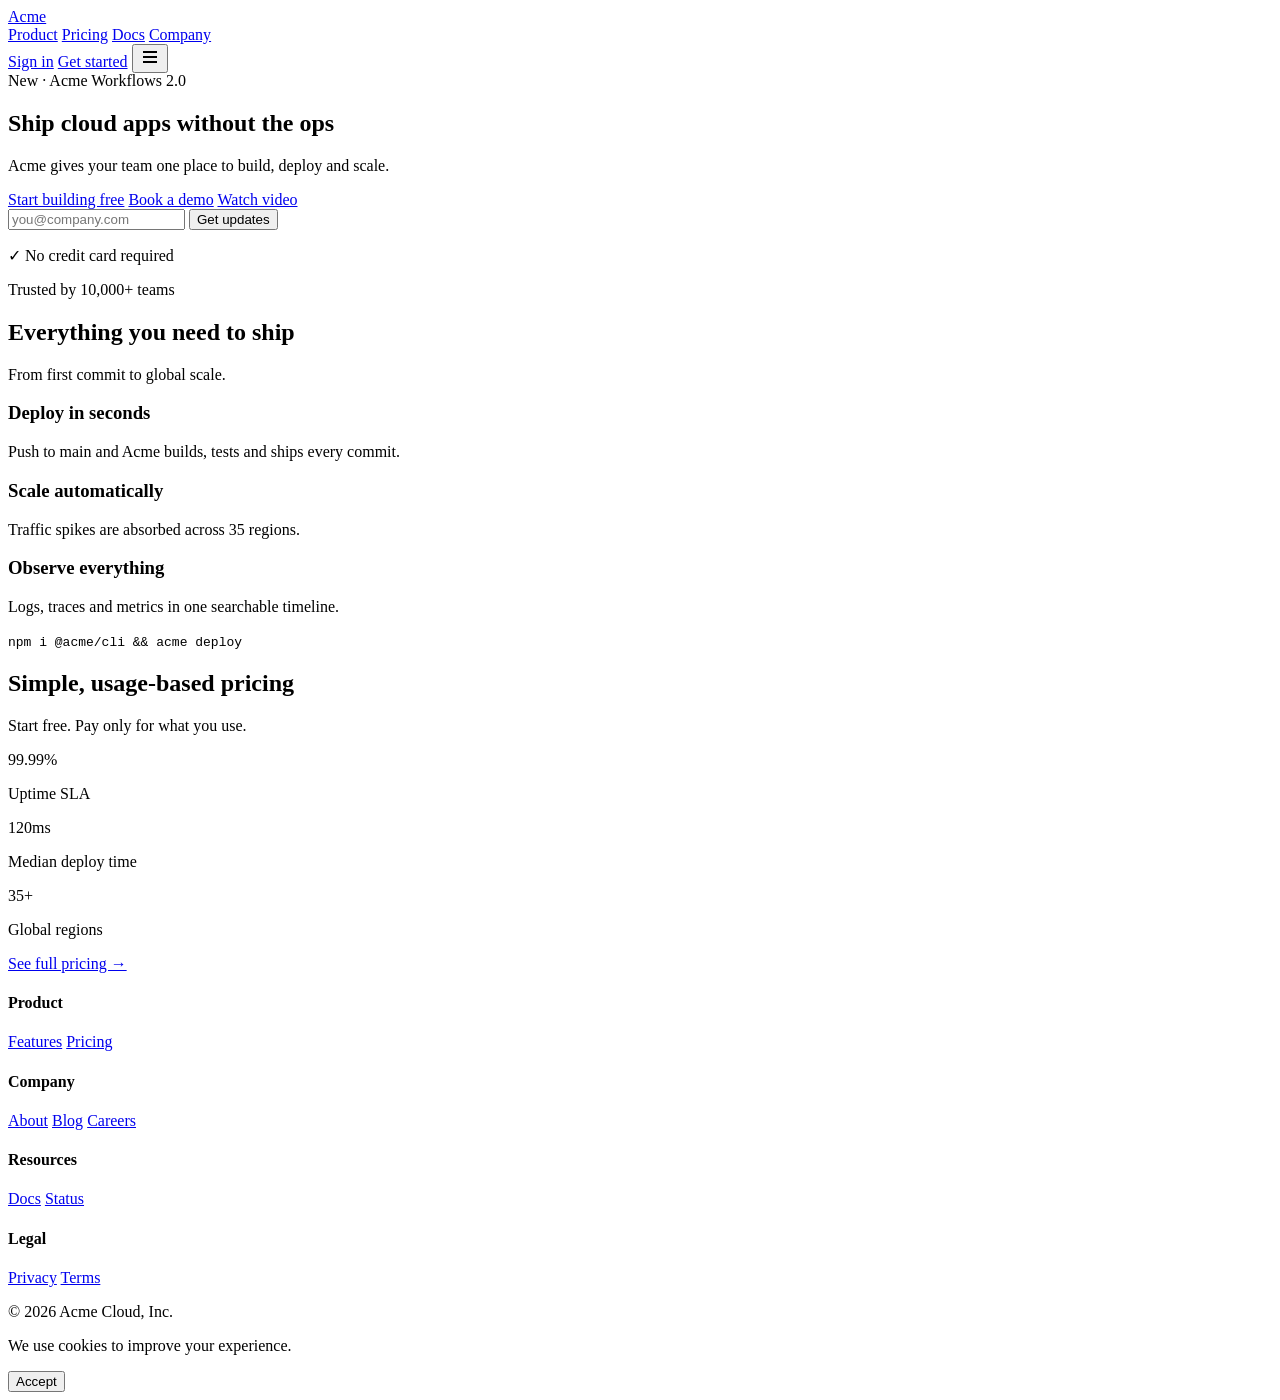
==== tests/fixtures/site/index.html @ 537ed589 "feat(collector): capture styles, stylesheets, hover, layouts and dark mode - Headless Chromium sessi" ====
<!doctype html>
<html lang="en">
  <head>
    <meta charset="utf-8" />
    <meta name="viewport" content="width=device-width, initial-scale=1" />
    <title>Acme Cloud — Ship cloud apps without the ops</title>
    <meta
      name="description"
      content="Acme Cloud is the developer platform to build, deploy and scale cloud apps."
    />
    <link rel="stylesheet" href="/styles.css" />
    <script>
      // theme.css is loaded from the *other* host name of the fixture server so that it is
      // a cross-origin stylesheet (cssRules unreadable from scripts).
      (function () {
        var host = location.hostname === "localhost" ? "127.0.0.1" : "localhost";
        var link = document.createElement("link");
        link.rel = "stylesheet";
        link.href = location.protocol + "//" + host + ":" + location.port + "/theme.css";
        document.head.appendChild(link);
      })();
    </script>
    <style>
      :root {
        --header-height: 64px;
      }
      .nav-inner {
        height: var(--header-height);
      }
      @media (min-width: 1024px) {
        .nav-actions {
          column-gap: 12px;
        }
      }
      @media (min-width: 1024px) {
        .main-nav {
          column-gap: 4px;
        }
      }
      @media (min-width: 1024px) {
        .hero-actions {
          column-gap: 12px;
        }
      }
    </style>
  </head>
  <body>
    <header class="site-header">
      <div class="container nav-inner">
        <a class="logo" href="/">Acme</a>
        <nav class="main-nav" aria-label="Main">
          <a class="nav-link" href="/#features">Product</a>
          <a class="nav-link" href="/pricing.html">Pricing</a>
          <a class="nav-link" href="/docs.html">Docs</a>
          <a class="nav-link" href="/about.html">Company</a>
        </nav>
        <div class="nav-actions">
          <a class="nav-link" href="/login.html">Sign in</a>
          <a class="btn btn-primary btn-sm" href="/signup.html">Get started</a>
          <button class="menu-toggle" type="button" aria-label="Open menu" aria-expanded="false">
            <svg width="20" height="20" viewBox="0 0 20 20" aria-hidden="true">
              <path d="M3 5h14M3 10h14M3 15h14" stroke="currentColor" stroke-width="2" />
            </svg>
          </button>
        </div>
      </div>
    </header>

    <main>
      <section class="hero">
        <div class="container css-1q2w3e4">
          <span class="badge badge-pill">New · Acme Workflows 2.0</span>
          <h1 class="hero-title">Ship cloud apps without the ops</h1>
          <p class="lead">Acme gives your team one place to build, deploy and scale.</p>
          <div class="hero-actions">
            <a class="btn btn-primary" href="/signup.html">Start building free</a>
            <a class="btn btn-outline" href="/about.html#contact">Book a demo</a>
            <a class="btn btn-ghost" href="#video">Watch video</a>
          </div>
          <form class="signup" action="#" onsubmit="return false">
            <input
              class="input"
              type="email"
              name="email"
              placeholder="you@company.com"
              aria-label="Email address"
            />
            <button class="btn btn-secondary" type="submit">Get updates</button>
          </form>
          <p class="hero-note">✓ No credit card required</p>
          <p class="trusted">Trusted by 10,000+ teams</p>
        </div>
      </section>

      <section class="features" id="features">
        <div class="container">
          <h2 class="section-title">Everything you need to ship</h2>
          <p class="section-lead">From first commit to global scale.</p>
          <div class="grid cards">
            <article class="card sc-bdVaJa">
              <div class="card-icon"></div>
              <h3>Deploy in seconds</h3>
              <p>Push to main and Acme builds, tests and ships every commit.</p>
            </article>
            <article class="card sc-bdVaJa">
              <div class="card-icon"></div>
              <h3>Scale automatically</h3>
              <p>Traffic spikes are absorbed across 35 regions.</p>
            </article>
            <article class="card sc-bdVaJa">
              <div class="card-icon"></div>
              <h3>Observe everything</h3>
              <p>Logs, traces and metrics in one searchable timeline.</p>
            </article>
          </div>
          <div class="code-sample"><code>npm i @acme/cli &amp;&amp; acme deploy</code></div>
        </div>
      </section>

      <section class="pricing-teaser">
        <div class="container">
          <h2 class="section-title">Simple, usage-based pricing</h2>
          <p class="section-lead">Start free. Pay only for what you use.</p>
          <div class="stats">
            <div class="stat">
              <p class="stat-value">99.99%</p>
              <p class="stat-label">Uptime SLA</p>
            </div>
            <div class="stat">
              <p class="stat-value">120ms</p>
              <p class="stat-label">Median deploy time</p>
            </div>
            <div class="stat">
              <p class="stat-value">35+</p>
              <p class="stat-label">Global regions</p>
            </div>
          </div>
          <a class="text-link" href="/pricing.html">See full pricing →</a>
        </div>
      </section>
    </main>

    <footer class="site-footer">
      <div class="container footer-grid">
        <div class="footer-col">
          <h4>Product</h4>
          <a class="footer-link" href="/#features">Features</a>
          <a class="footer-link" href="/pricing.html">Pricing</a>
        </div>
        <div class="footer-col">
          <h4>Company</h4>
          <a class="footer-link" href="/about.html">About</a>
          <a class="footer-link" href="/about.html#blog">Blog</a>
          <a class="footer-link" href="/careers.html">Careers</a>
        </div>
        <div class="footer-col">
          <h4>Resources</h4>
          <a class="footer-link" href="/docs.html">Docs</a>
          <a class="footer-link" href="https://status.acme.example/">Status</a>
        </div>
        <div class="footer-col">
          <h4>Legal</h4>
          <a class="footer-link" href="/legal/privacy.html">Privacy</a>
          <a class="footer-link" href="/legal/terms.html">Terms</a>
        </div>
      </div>
      <div class="container">
        <div class="footer-bottom">
          <p class="copyright">© 2026 Acme Cloud, Inc.</p>
        </div>
      </div>
    </footer>

    <div class="cookie-banner" id="cookie-consent" role="dialog" aria-label="Cookie consent">
      <p>We use cookies to improve your experience.</p>
      <button class="cookie-accept" type="button">Accept</button>
    </div>
  </body>
</html>
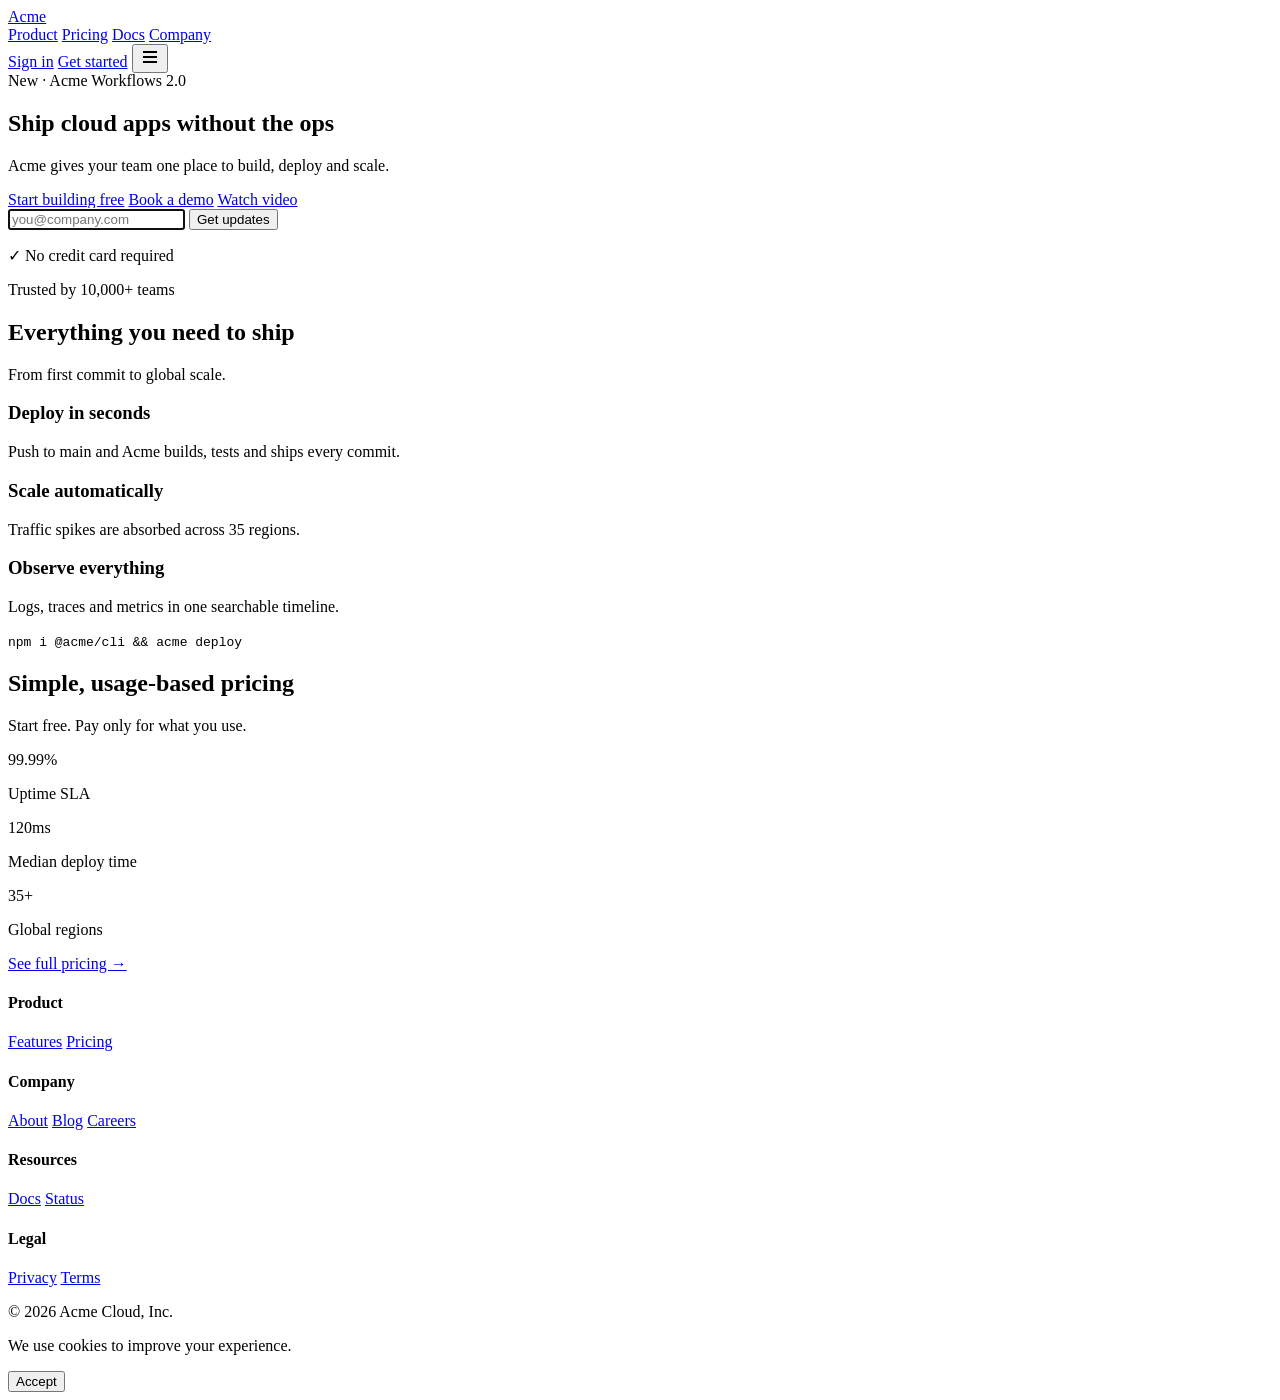
==== commit 46a42756: "fix(collector): blur the focused element so fields are measured at rest Fixes stripe-r2-01 (fix roun" ====
--- a/tests/fixtures/site/index.html
+++ b/tests/fixtures/site/index.html
@@ -84,6 +84,7 @@
               name="email"
               placeholder="you@company.com"
               aria-label="Email address"
+              autofocus
             />
             <button class="btn btn-secondary" type="submit">Get updates</button>
           </form>
